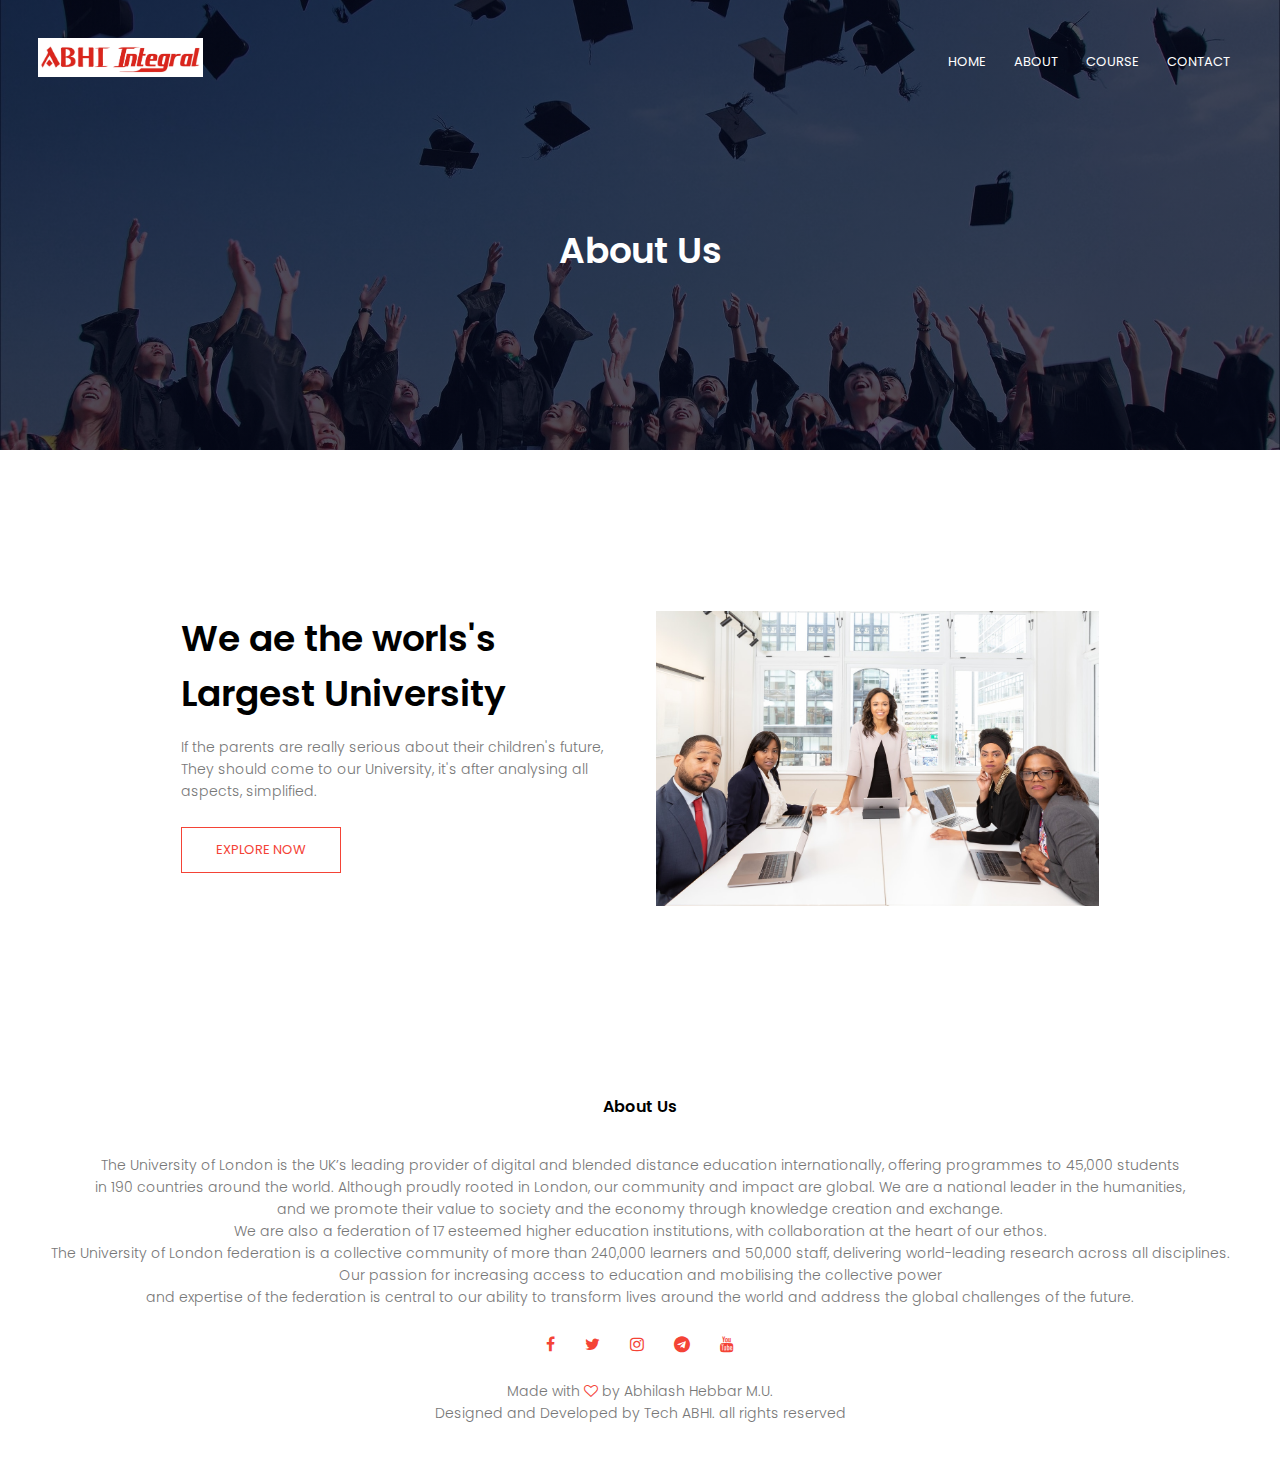
==== about.html @ 2c4d57ea "Add files via upload" ====
<!DOCTYPE html>
<html>
<head>
            <meta name="viewport" content="with=device-width, initial-scale=1.0">
            <title>Tech ABHI</title>
			<link rel="stylesheet" href="style.css">
			<link rel="preconnect" href="https://fonts.gstatic.com">
			<link href="https://fonts.googleapis.com/css2?family=poppins:wght@100;200;300;400;600;700&display=swap" rel="stylesheet">
			<link rel="stylesheet" href="https://stackpath.bootstrapcdn.com/font-awesome/4.7.0/css/font-awesome.min.css">
</head>
<body>
<section class="Sub-header">
    <nav>
		<a href="index.html"><img src="images/AI2 logo.jpg"></a>
		<div class="nav-links" id="navLinks">
			<i class="fa fa-times" onclick="hideMenu()"></i>
			<ul>
			    <li><a href="index.html">HOME</a></li>
				<li><a href="about.html">ABOUT</a></li>
				<li><a href="course.html">COURSE</a></li>
				<li><a href="contact.html">CONTACT</a></li>
			</ul>
		</div>
		<i class="fa fa-bars" onclick="showMenu()"></i>
	</nav>
	<h1>About Us</h1>

</section>

<!---------- About us content-------->

<section class="about-us">

	<div class="row">
		<div class="about-col">
			<h1>We ae the worls's Largest University</h1>
			<p>If the parents are really serious about their children's future, They should 
				come to our University, it's after analysing all aspects, simplified.</p>
				<a href="" class="hero-btn red-btn">EXPLORE NOW</a>
		</div>
		<div class="about-col">
			<img src="images/about.jpg">
		</div>
	</div>
</section>



<!----------footer----------->

<section class="footer">
	<h4>About Us</h4>
	<p>The University of London is the UK’s leading provider of digital and blended distance education 
		internationally, offering programmes to 45,000 students<br>in 190 countries around the world. 
		Although proudly rooted in London, our community and impact are global.
        We are a national leader in the humanities,<br>and we promote their value to society and 
		the economy through knowledge creation and exchange.<br>We are also a federation of 17 esteemed
		higher education institutions, with collaboration at the heart of our ethos.<br>
		The University of London federation is a collective community of more than 240,000 learners and 
		50,000 staff, delivering world-leading research across all disciplines.<br>Our passion for increasing 
		access to education and mobilising the collective power<br>and expertise of the federation is central 
		to our ability to transform lives around the world and address the global challenges of the future.
		</p>
		<div class="icons">
			<i class="fa fa-facebook"></i>
			<i class="fa fa-twitter"></i>
			<i class="fa fa-instagram"></i>
			<i class="fa fa-telegram"></i>
			<i class="fa fa-youtube"></i>
		</div>
		<p>Made with <i class="fa fa-heart-o"></i> by Abhilash Hebbar M.U.<br> Designed and Developed by Tech ABHI. all rights reserved</p>
</section>


<!-----------JavaScript for Toggle Menu------------------------------------->
<script>

	var navlinks = document.getElementById("navLinks");

	function showMenu(){
		navLinks.style.right = "0";
	}
	function hideMenu(){
		navLinks.style.right = "-200px";
	}


</script>


</body>
</html>
---- style.css ----
*{
    margin: 0;
    padding: 0;
	font-family: 'poppins', sans-serif;
}
.header{
    min-height: 100vh;
    width: 100%;
    background-image: linear-gradient(rgba(4,9,30,0.7),rgba(4,9,30,0.7)),url(images/banner.png);
    background-position: center;
    background-size: cover;
    position: relative;
}
nav{
    display: flex;
	padding: 3% 3%;
	justify-content: space-between;
	align-items: center;
}
nav img{
    width: 165px;
}
.nav-links{
    flex: 1;
	text-align: right;
}
.nav-links ul li{
    list-style:none;
	display: inline-block;
	padding: 8px 12px;
	position: relative;
}
.nav-links ul li a{
    color:#fff;
	text-decoration: none;
	font-size: 13px;
}
.nav-links ul li::after{
    content: "";
    width: 0%;
	height: 2px;
	background: #f44336;
	display: block;
	margin: auto;
	transition: 0.5s;
}
.nav-links ul li:hover::after{
    width: 100%;
}
.text-box{
    width: 90%;
    color: #fff;
    position: absolute;
    top: 50%;
    left: 50%;
    transform: translate(-50%,-50%);
    text-align: center;
}
.text-box h1{
    font-size: 50px;
}
.text-box p{
    margin: 10px 0 40px;
    font-size: 18px;
    color: #fff;
}
.hero-btn{
    display: inline-block;
    text-decoration: none;
    color: #fff;
    border: 1px solid #fff;
    padding: 12px 34px;
    font-size: 13px;
    background: transparent;
    position: relative;
    cursor: pointer;
}
.hero-btn:hover{
    border: 1px solid #f44336;
    background: #f44336;
    transition: 1s;
}

nav .fa{
    display: none;
}

@media(max-width: 700px){
    .text-box h1{
        font-size: 20px;
    }
    .nav-links ul li{
        display: block;
    }
    .nav-links{
        position: fixed;
        background: #f44336;
        height: 100vh;
        width: 200px;
        top: 0;
        right: -200;
        text-align: left;
        z-index: 2;
        transition: 1s;
    }
    nav .fa{
        display: block;
        color: #fff;
        margin: 10px;
        font-size: 22px;
        cursor: pointer;
    }
    .nav-links ul{
        padding: 30px;
    }
}

/*-------- course ----------*/

.course{
    width: 80%;
    margin: auto;
    text-align: center;
    padding-top: 100px;
}
h1{
    font-size: 36px;
    font-weight: 600;
}

p{
    color: #777;
    font-size: 14px;
    font-weight: 300;
    line-height: 22px;
    padding: 10px;
}

.row{
    margin: 5%;
    display: flex;
    justify-content: space-between;
}
.course-col{
    flex-basis: 31%;
    background: #fff3f3;
    border-radius: 10px;
    margin-bottom: 5%;
    padding: 20px 12px;
    box-sizing: border-box;
    transition: 0.5s;
}
h3{
    text-align:center;
    font-weight: 600;
    margin: 10px 0;
}
.course-col:hover{
    box-shadow: 0 0 20px 0px rgba(0,0,0,0.2);
}
@media(max-width: 700px){
    .row{
        flex-direction: column;
    }
}

/*-------- campus ----------*/

.campus{
    width: 80%;
    margin: auto;
    text-align: center;
    padding-top: 50px;
}
.campus-col{
    flex-basis: 32%;
    border-radius: 10px;
    margin-bottom: 30px;
    position: relative;
    overflow: hidden;
}
.campus-col img{
    width: 100%;
    display: block;
}
.layer{
    background: transparent;
    height: 100%;
    width: 100%;
    position: absolute;
    top: 0;
    left: 0;
    transition: 0.5s;
}
.layer:hover{
    background: rgba(226,0,0,0.7);
}
.layer h3{
    width: 100%;
    font-weight: 500;
    color: #fff;
    font-size: 26px;
    bottom: 0;
    left: 50%;
    transform: translateX(-50%);
    position: absolute;
    opacity: 0;
    transition: 0.5s;
}
.layer:hover h3{
    bottom: 49%;
    opacity: 1;
}

/*-------- facilitie ----------*/

.facilities{
    width: 80%;
    margin: auto;
    text-align: center;
    padding-top: 100px;
}
.facilities-col{
    flex-basis: 31%;
    border-radius: 10px;
    margin-bottom: 5%;
    text-align: left;
}
.facilities-col img{
    width: 100%;
    border-radius: 10px;
}

.facilities-col p{
    padding: 0;
}
.facilities-col h3{
    margin-top: 16px;
    margin-bottom: 15px;
    text-align: left;
}

/*-------- testimonials ----------*/

.testimonials{
    width: 80%;
    margin: auto;
    padding-top: 100px;
    text-align: center;
}
.testimonial-col{
    flex-basis: 44%;
    border-radius: 10px;
    margin-bottom: 5%;
    text-align: left;
    background: #fff3f3;
    padding: 25px;
    cursor: pointer;
    display: flex;
}
.testimonial-col img{
    height: 40px;
    margin-left: 5px;
    margin-right: 30px;
    border-radius: 50%;
}
.testimonial-col p{
    padding: 0;
}
.testimonial-col h3{
    margin-top: 15px;
    text-align: left;
}
.testimonial-col .fa{
    color: #f44336;
}
@media(max-width: 700px){
    .testimonial-col img{
        margin-left: 5px;
        margin-right: 15px;
    }
}

/*-------- Call to Action ----------*/

.Cta{
    margin: 100px auto;
    width: 80%;
    background-image: linear-gradient(rgba(0,0,0,0.7), rgba(0,0,0,0.7)), url(images/banner2.jpg);
    background-position: center;
    background-size: cover;
    border-radius: 10px;
    text-align: center;
    padding: 100px 0;
}

.Cta h1{
    color:#fff;
    margin-bottom: 40px;
    padding: 0;
}

@media(max-width: 700px){
    .Cta h1{
        font-size: 24px;
    }
}
/*-------- footer ----------*/

.footer{
    width: 100%;
    text-align: center;
    padding: 30px 0;
}
.footer h4{
    margin-bottom: 25px;
    margin-top: 20px;
    font-weight: 600;
}
.icons .fa{
    color: #f44336;
    margin: 0 13px;
    cursor: pointer;
    padding: 18px 0;
}
.fa-heart-o{
    color: #f44336;
}

/*-------- about us page ----------*/

.Sub-header{
    height: 50vh;
    width: 100%;
    background-image: linear-gradient(rgba(4,9,30,0.7),rgba(4,9,30,0.7)), url(images/background.jpg);
    background-position: center;
    background-size: cover;
    text-align: center;
    color: #fff;
}
.Sub-header h1{
    margin-top: 100px;
}

.about-us{
    width:80%;
    margin: auto;
    padding-top: 80px;
    padding-bottom: 50px;
}
.about-col{
    flex-basis: 48%;
    padding: 30px 2px;
}
.about-col img{
    width: 100%;
}
.about-col h1{
    padding-top: 0;
}
.about-col p{
    padding: 15px 0 25px;
}
.red-btn{
    border: 1px solid #f44336;
    background: transparent;
    color: #f44336;
}
.red-btn:hover{
    color: #fff;
}

/*-------- blog-contant ----------*/

.blog-contant{
    width: 80%;
    margin: auto;
    padding: 60px 0;
}
.blog-left{
    flex-basis: 65%;
}
.blog-left img{
    width: 100%;
}
.blog-left h2{
    color: #222;
    font-weight: 600;
    margin: 30px 0;
}
.blog-left p{
    color: #999;
    padding: 0;
}

.blog-right{
    flex-basis: 32%;
}
.blog-right h3{
    background: #f44336;
    color: #fff;
    padding: 7px 0;
    font-size: 16px;
    margin-bottom: 20px;
}
.blog-right div{
    display: flex;
    align-items: center;
    justify-content: space-between;
    color: #555;
    padding: 8px;
    box-sizing: border-box;
}
.comment-box{
    border: 1px solid #ccc;
    margin: 50px 0;
    padding: 10px 20px;
}
.comment-box h3{
    text-align: left;
}
.comment-form input, .comment-form textarea{
    width: 100%;
    padding: 10px;
    margin: 15px 0;
    box-sizing: border-box;
    border: none;
    outline: none;
    background: #f0f0f0;
}
.comment-box button{
    margin: 10px 0;
}

@media(max-width:700px){
    .Sub-header h1{
        font-size: 24px;
    }
}

/*-------- contact us page ----------*/

.location{
    width: 80%;
    margin: auto;
    padding: 80px 0;
}
.location iframe{
    width: 100%;
}
.contact-us{
    width: 80%;
    margin: auto;
}
.contact-col{
    flex-basis: 48%;
    margin-bottom: 30px;
}

.contact-col div{
    display: flex;
    align-items: center;
    margin-bottom: 40px;
}
.contact-col div .fa{
    font-size: 28px;
    color: #f44336;
    margin: 10px;
    margin-top: 30px;
}
.contact-col div p{
    padding: 0;
}
.contact-col div h5{
    font-size: 20px;
    margin-bottom: 5px;
    color: #555;
    font-weight: 400;
}
.contact-col input, .contact-col textarea{
    width: 100%;
    padding: 15px;
    margin-bottom: 17px;
    outline: none;
    border: 1px solid #ccc;
    box-sizing: border-box;
}
Edit
Copy code
.login {
    width: 300px;
    margin: 40px auto;
    padding: 20px;
    border: 1px solid #ccc;
    border-radius: 10px;
    box-shadow: 0 0 10px rgba(0, 0, 0, 0.1);
}

.login h1 {
    text-align: center;
    margin-bottom: 20px;
}

.login form {
    display: flex;
    flex-direction: column;
    align-items: center;
}

.login label {
    margin-bottom: 10px;
}

.login input[type="text"], .login input[type="password"] {
    width: 100%;
    padding: 10px;
    margin-bottom: 20px;
    border: 1px solid #ccc;
}

.login input[type="submit"] {
    width: 100%;
    padding: 10px;
    background-color: #4CAF50;
    color: #fff;
    border: none;
    border-radius: 10px;
    cursor: pointer;
}
.login input[type="submit"]:hover {
    background-color: #3e8e41;
}

.login p {
    text-align: center;
    margin-top: 20px;
}

.login a {
    text-decoration: none;
    color: #4CAF50;
}

.login a:hover {
    color: #3e8e41;
}
.application-form {
    max-width: 600px;
    margin: 40px auto;
    padding: 20px;
    background-color: #f9f9f9;
    border: 1px solid #ccc;
    box-shadow: 0 0 10px rgba(0, 0, 0, 0.1);
  }
  
  .form-group {
    margin-bottom: 20px;
  }
  
  label {
    display: block;
    margin-bottom: 10px;
  }
  
  input, select, textarea {
    width: 100%;
    padding: 10px;
    margin-bottom: 20px;
    border: 1px solid #ccc;
  }
  
  button[type="submit"] {
    background-color: #4CAF50;
    color: #fff;
    padding: 10px 20px;
    border: none;
    border-radius: 5px;
    cursor: pointer;
  }
  
  button[type="submit"]:hover {
    background-color: #3e8e41;
  }
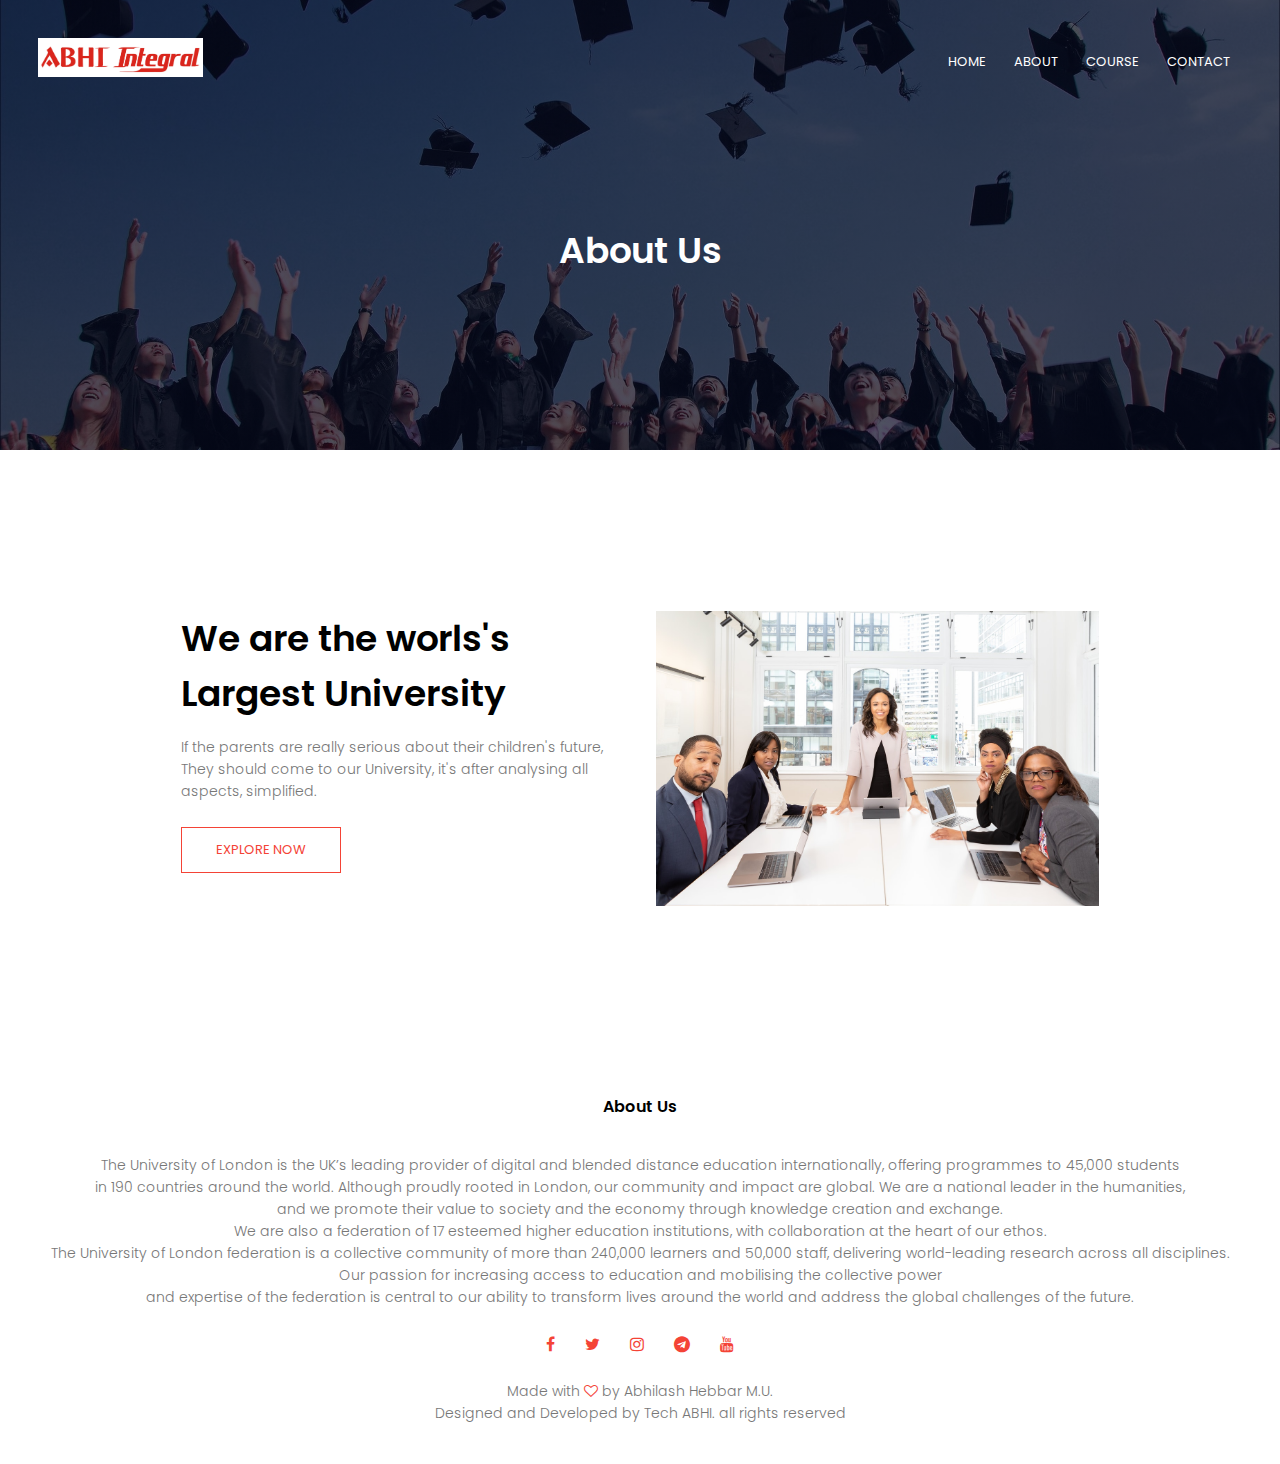
==== commit 8770f578: "about.html" ====
--- a/about.html
+++ b/about.html
@@ -33,7 +33,7 @@
 
 	<div class="row">
 		<div class="about-col">
-			<h1>We ae the worls's Largest University</h1>
+			<h1>We are the worls's Largest University</h1>
 			<p>If the parents are really serious about their children's future, They should 
 				come to our University, it's after analysing all aspects, simplified.</p>
 				<a href="" class="hero-btn red-btn">EXPLORE NOW</a>
